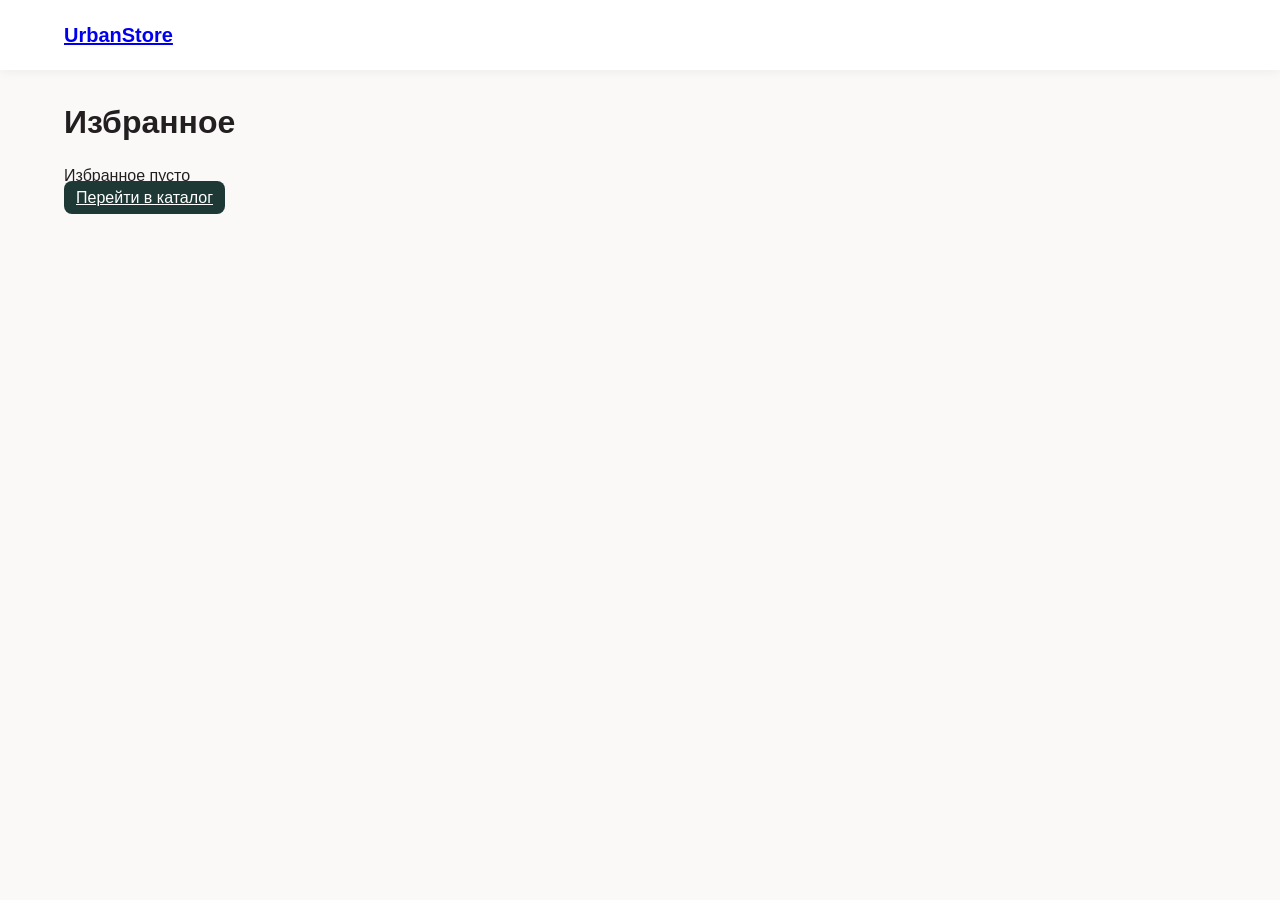
==== wishlist.html @ 4fa2bd33 "feat: add wishlist page with toggle functionality - displays saved items with product details - remo" ====
<!DOCTYPE html>
<html lang="ru">

<head>
  <meta charset="UTF-8">
  <title>Избранное</title>
  <link rel="stylesheet" href="css/style.css">
</head>

<body>

  <header class="header">
    <div class="container header__inner">
      <a href="index.html" class="logo">UrbanStore</a>
    </div>
  </header>

  <main class="container">

    <h1 class="page-title">Избранное</h1>

    <div id="wishlist-container" class="products"></div>

    <button class="btn btn--secondary" id="add-all-to-cart">
      Добавить всё в корзину
    </button>

  </main>

  <script type="module" src="js/wishlist.js"></script>
</body>

</html>
---- css/style.css ----
/* RESET */
*,
*::before,
*::after {
  box-sizing: border-box;
  margin: 0;
  padding: 0;
}

body {
  font-family: 'Inter', sans-serif;
  background: #FBF9F8;
  color: #231F20;
  line-height: 1.4;
}

/* CONTAINER */
.container {
  width: 90%;
  max-width: 1200px;
  margin: 0 auto;
}

/* HEADER */
.header {
  background: white;
  box-shadow: 0 2px 10px rgba(0, 0, 0, 0.05);
  margin-bottom: 30px;
}

.header__inner {
  display: flex;
  align-items: center;
  justify-content: space-between;
  height: 70px;
}

.logo {
  font-weight: 600;
  font-size: 20px;
}

/* NAV */
.nav {
  display: flex;
  gap: 10px;
}

.nav__link {
  background: none;
  border: none;
  padding: 8px 14px;
  cursor: pointer;
  border-radius: 20px;
  transition: 0.3s;
}

.nav__link.active {
  background: #1E3935;
  color: white;
}

/* HEADER ICONS */
.header__actions {
  display: flex;
  gap: 15px;
}

.icon {
  position: relative;
  text-decoration: none;
  font-size: 18px;
}

.badge {
  position: absolute;
  top: -8px;
  right: -10px;
  background: #C17A59;
  color: white;
  font-size: 12px;
  padding: 2px 6px;
  border-radius: 50%;
}

/* PRODUCTS GRID */
.products {
  display: grid;
  grid-template-columns: repeat(4, 1fr);
  gap: 20px;
}

/* CARD */
.card {
  background: white;
  border-radius: 12px;
  overflow: hidden;
  transition: 0.3s;
  box-shadow: 0 4px 10px rgba(0, 0, 0, 0.05);
  display: flex;
  flex-direction: column;
}

.card:hover {
  transform: translateY(-5px);
}

/* IMAGE */
.card__image {
  width: 100%;
  height: 200px;
  object-fit: cover;
}

/* CONTENT */
.card__body {
  padding: 15px;
  display: flex;
  flex-direction: column;
  gap: 10px;
}

.card__title {
  font-size: 16px;
  font-weight: 500;
}

/* PRICE */
.price {
  display: flex;
  gap: 10px;
  align-items: center;
}

.price__current {
  font-weight: 600;
  color: #1E3935;
}

.price__old {
  text-decoration: line-through;
  color: gray;
  font-size: 14px;
}

/* BUTTONS */
.card__actions {
  display: flex;
  justify-content: space-between;
  margin-top: auto;
}

.btn {
  background: #1E3935;
  color: white;
  border: none;
  padding: 8px 12px;
  border-radius: 8px;
  cursor: pointer;
  transition: 0.2s;
}

.btn:hover {
  transform: scale(0.95);
}

.btn--secondary {
  background: transparent;
  border: 1px solid #1E3935;
  color: #1E3935;
}

/* CART */
.cart-item {
  display: flex;
  gap: 15px;
  background: white;
  padding: 15px;
  margin-bottom: 10px;
  border-radius: 10px;
}

.cart-summary {
  margin-top: 20px;
  font-size: 18px;
  display: flex;
  justify-content: space-between;
}

/* TOAST */
.toast {
  position: fixed;
  top: 20px;
  right: 20px;
  background: #1E3935;
  color: white;
  padding: 10px 15px;
  border-radius: 8px;
  opacity: 0;
  transform: translateY(-20px);
  transition: 0.3s;
}

.toast.show {
  opacity: 1;
  transform: translateY(0);
}

/* PAGE TITLE */
.page-title {
  margin-bottom: 20px;
}

.controls {
  display: flex;
  justify-content: space-between;
  margin-bottom: 20px;
  gap: 10px;
}

.search {
  flex: 1;
  padding: 10px;
  border-radius: 8px;
  border: 1px solid #ddd;
}

.sort {
  padding: 10px;
  border-radius: 8px;
}

.drawer {
  position: fixed;
  top: 0;
  right: -400px;
  width: 350px;
  height: 100%;
  background: white;
  box-shadow: -5px 0 20px rgba(0, 0, 0, 0.1);
  transition: 0.3s;
  z-index: 100;
}

.drawer.open {
  right: 0;
}

.drawer__content {
  padding: 20px;
  display: flex;
  flex-direction: column;
  height: 100%;
}

.drawer__footer {
  margin-top: auto;
}

.skeleton {
  background: linear-gradient(90deg, #eee, #ddd, #eee);
  background-size: 200% 100%;
  animation: shimmer 1.2s infinite;
  border-radius: 10px;
}

@keyframes shimmer {
  0% {
    background-position: 200% 0;
  }

  100% {
    background-position: -200% 0;
  }
}

.fly-image {
  position: fixed;
  width: 60px;
  height: 60px;
  object-fit: cover;
  z-index: 999;
  pointer-events: none;
  transition: transform 0.7s ease-in-out, opacity 0.7s;
}

/* RESPONSIVE */
@media (max-width: 1024px) {
  .products {
    grid-template-columns: repeat(2, 1fr);
  }
}

@media (max-width: 600px) {
  .products {
    grid-template-columns: 1fr;
  }

  .header__inner {
    flex-direction: column;
    height: auto;
    gap: 10px;
    padding: 10px 0;
  }
}
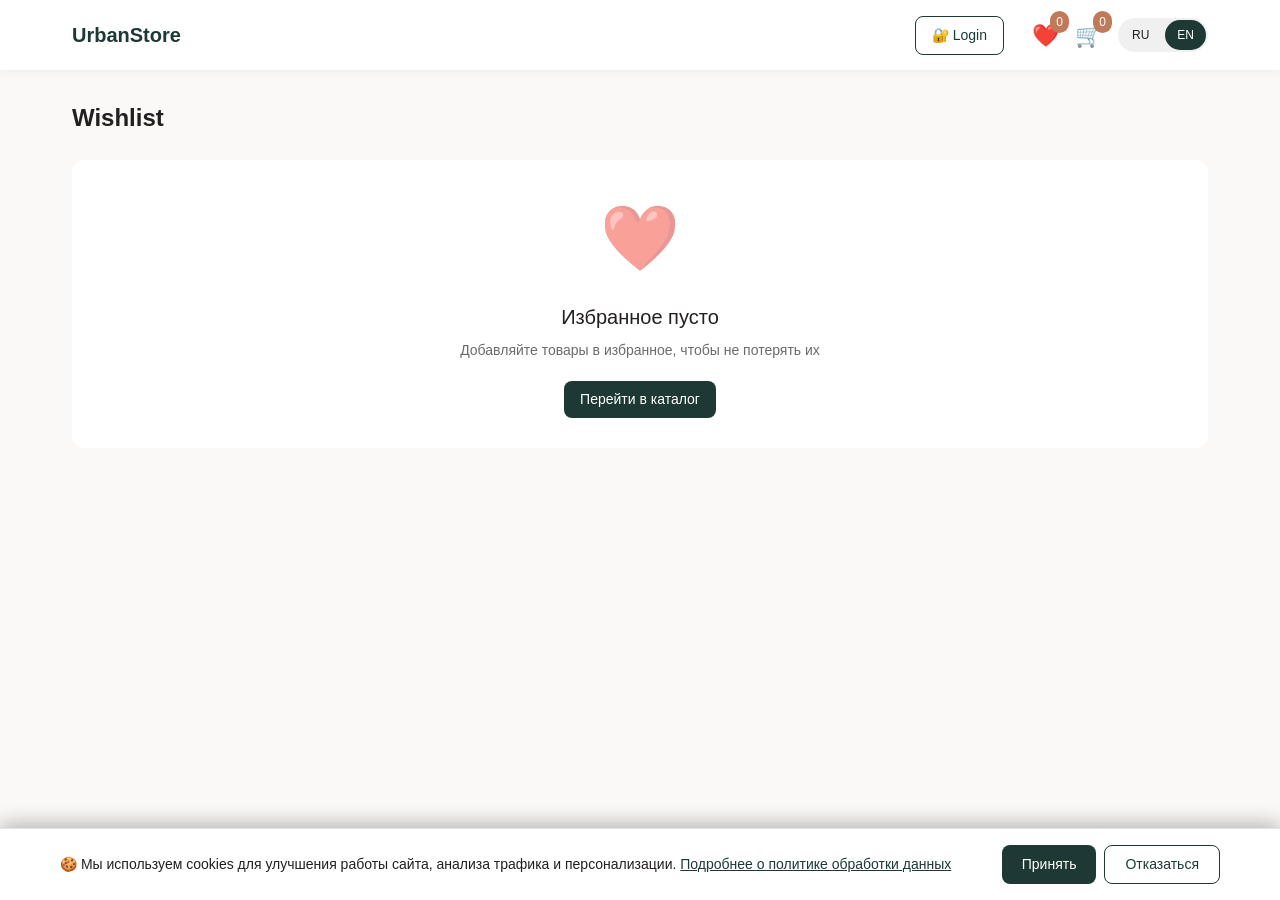
==== commit 66eda6a4: "feat: улучшение логистики приложения - убрать открытие дровера при добавлении в корзину - добавить к" ====
--- a/wishlist.html
+++ b/wishlist.html
@@ -3,31 +3,61 @@
 
 <head>
   <meta charset="UTF-8">
-  <title>Избранное</title>
+  <meta name="viewport" content="width=device-width, initial-scale=1.0">
+  <meta name="robots" content="noindex, nofollow">
+  <title>Избранное — UrbanStore</title>
   <link rel="stylesheet" href="css/style.css">
+  <link rel="icon" href="/images/icons/favicon.webp" type="image/svg+xml">
 </head>
 
 <body>
+  <header class="header" role="banner">
+    <div class="container header__container">
+      <a href="index.html" class="header__logo">
+        <span class="header__logo-text">UrbanStore</span>
+      </a>
 
-  <header class="header">
-    <div class="container header__inner">
-      <a href="index.html" class="logo">UrbanStore</a>
+      <div class="header__actions">
+        <a href="wishlist.html" class="header__action-link" aria-current="page">
+          <span class="header__action-icon" aria-hidden="true">❤️</span>
+          <span class="header__action-badge" id="wishlist-count">0</span>
+        </a>
+        <a href="cart.html" class="header__action-link">
+          <span class="header__action-icon" aria-hidden="true">🛒</span>
+          <span class="header__action-badge" id="cart-count">0</span>
+        </a>
+      </div>
     </div>
   </header>
 
-  <main class="container">
+  <main class="main" role="main">
+    <div class="container">
+      <h1 class="page-title page-title--wishlist" data-i18n="wishlist.title">Избранное</h1>
 
-    <h1 class="page-title">Избранное</h1>
+      <div class="wishlist-page">
+        <div class="wishlist-page__grid catalog__grid" id="wishlist-container">
+          <!-- Динамические товары -->
+        </div>
 
-    <div id="wishlist-container" class="products"></div>
-
-    <button class="btn btn--secondary" id="add-all-to-cart">
-      Добавить всё в корзину
-    </button>
-
+        <div class="wishlist-page__actions">
+          <button class="button button--secondary" id="add-all-to-cart" data-i18n="wishlist.add_all_to_cart">
+            Добавить всё в корзину
+          </button>
+        </div>
+      </div>
+    </div>
   </main>
 
-  <script type="module" src="js/wishlist.js"></script>
+  <footer class="footer" role="contentinfo">
+    <div class="container footer__container">
+      <p class="footer__credit">Разработчик: Анастасия М. | <a href="https://t.me/asyalapa"
+          class="footer__link">@asyalapa</a></p>
+    </div>
+  </footer>
+
+  <div class="notification" id="toast" role="status" aria-live="polite" hidden></div>
+
+  <script type="module" src="js/main.js"></script>
 </body>
 
 </html>
--- a/css/style.css
+++ b/css/style.css
@@ -1,305 +1,39 @@
-/* RESET */
-*,
-*::before,
-*::after {
-  box-sizing: border-box;
-  margin: 0;
-  padding: 0;
-}
+/* Main Stylesheet */
+/* author: Anastasia M. (tg: @asyalapa) */
 
-body {
-  font-family: 'Inter', sans-serif;
-  background: #FBF9F8;
-  color: #231F20;
-  line-height: 1.4;
-}
+/* 1. Abstracts */
+@import 'abstracts/_variables.css';
 
-/* CONTAINER */
-.container {
-  width: 90%;
-  max-width: 1200px;
-  margin: 0 auto;
-}
+/* 2. Base */
+@import 'base/_reset.css';
+@import 'base/_typography.css';
 
-/* HEADER */
-.header {
-  background: white;
-  box-shadow: 0 2px 10px rgba(0, 0, 0, 0.05);
-  margin-bottom: 30px;
-}
+/* 3. Layout */
+@import 'layout/_container.css';
+@import 'layout/_header.css';
+@import 'layout/_footer.css';
+@import 'layout/_main.css';
 
-.header__inner {
-  display: flex;
-  align-items: center;
-  justify-content: space-between;
-  height: 70px;
-}
+/* 4. Components */
+@import 'components/_button.css';
+@import 'components/_card.css';
+@import 'components/_catalog.css';
+@import 'components/_cart-drawer.css';
+@import 'components/_cart-item.css';
+@import 'components/_notification.css';
+@import 'components/_cookie-banner.css';
+@import 'components/_modal.css';
+@import 'components/_custom-select.css';
+@import 'components/_lang-switcher.css';
 
-.logo {
-  font-weight: 600;
-  font-size: 20px;
-}
+/* 5. Pages */
+@import 'pages/_catalog.css';
+@import 'pages/_cart.css';
+@import 'pages/_wishlist.css';
+@import 'pages/_checkout.css';
+@import 'pages/_auth.css';
+@import 'pages/_admin.css';
+@import 'pages/_order-success.css';
 
-/* NAV */
-.nav {
-  display: flex;
-  gap: 10px;
-}
-
-.nav__link {
-  background: none;
-  border: none;
-  padding: 8px 14px;
-  cursor: pointer;
-  border-radius: 20px;
-  transition: 0.3s;
-}
-
-.nav__link.active {
-  background: #1E3935;
-  color: white;
-}
-
-/* HEADER ICONS */
-.header__actions {
-  display: flex;
-  gap: 15px;
-}
-
-.icon {
-  position: relative;
-  text-decoration: none;
-  font-size: 18px;
-}
-
-.badge {
-  position: absolute;
-  top: -8px;
-  right: -10px;
-  background: #C17A59;
-  color: white;
-  font-size: 12px;
-  padding: 2px 6px;
-  border-radius: 50%;
-}
-
-/* PRODUCTS GRID */
-.products {
-  display: grid;
-  grid-template-columns: repeat(4, 1fr);
-  gap: 20px;
-}
-
-/* CARD */
-.card {
-  background: white;
-  border-radius: 12px;
-  overflow: hidden;
-  transition: 0.3s;
-  box-shadow: 0 4px 10px rgba(0, 0, 0, 0.05);
-  display: flex;
-  flex-direction: column;
-}
-
-.card:hover {
-  transform: translateY(-5px);
-}
-
-/* IMAGE */
-.card__image {
-  width: 100%;
-  height: 200px;
-  object-fit: cover;
-}
-
-/* CONTENT */
-.card__body {
-  padding: 15px;
-  display: flex;
-  flex-direction: column;
-  gap: 10px;
-}
-
-.card__title {
-  font-size: 16px;
-  font-weight: 500;
-}
-
-/* PRICE */
-.price {
-  display: flex;
-  gap: 10px;
-  align-items: center;
-}
-
-.price__current {
-  font-weight: 600;
-  color: #1E3935;
-}
-
-.price__old {
-  text-decoration: line-through;
-  color: gray;
-  font-size: 14px;
-}
-
-/* BUTTONS */
-.card__actions {
-  display: flex;
-  justify-content: space-between;
-  margin-top: auto;
-}
-
-.btn {
-  background: #1E3935;
-  color: white;
-  border: none;
-  padding: 8px 12px;
-  border-radius: 8px;
-  cursor: pointer;
-  transition: 0.2s;
-}
-
-.btn:hover {
-  transform: scale(0.95);
-}
-
-.btn--secondary {
-  background: transparent;
-  border: 1px solid #1E3935;
-  color: #1E3935;
-}
-
-/* CART */
-.cart-item {
-  display: flex;
-  gap: 15px;
-  background: white;
-  padding: 15px;
-  margin-bottom: 10px;
-  border-radius: 10px;
-}
-
-.cart-summary {
-  margin-top: 20px;
-  font-size: 18px;
-  display: flex;
-  justify-content: space-between;
-}
-
-/* TOAST */
-.toast {
-  position: fixed;
-  top: 20px;
-  right: 20px;
-  background: #1E3935;
-  color: white;
-  padding: 10px 15px;
-  border-radius: 8px;
-  opacity: 0;
-  transform: translateY(-20px);
-  transition: 0.3s;
-}
-
-.toast.show {
-  opacity: 1;
-  transform: translateY(0);
-}
-
-/* PAGE TITLE */
-.page-title {
-  margin-bottom: 20px;
-}
-
-.controls {
-  display: flex;
-  justify-content: space-between;
-  margin-bottom: 20px;
-  gap: 10px;
-}
-
-.search {
-  flex: 1;
-  padding: 10px;
-  border-radius: 8px;
-  border: 1px solid #ddd;
-}
-
-.sort {
-  padding: 10px;
-  border-radius: 8px;
-}
-
-.drawer {
-  position: fixed;
-  top: 0;
-  right: -400px;
-  width: 350px;
-  height: 100%;
-  background: white;
-  box-shadow: -5px 0 20px rgba(0, 0, 0, 0.1);
-  transition: 0.3s;
-  z-index: 100;
-}
-
-.drawer.open {
-  right: 0;
-}
-
-.drawer__content {
-  padding: 20px;
-  display: flex;
-  flex-direction: column;
-  height: 100%;
-}
-
-.drawer__footer {
-  margin-top: auto;
-}
-
-.skeleton {
-  background: linear-gradient(90deg, #eee, #ddd, #eee);
-  background-size: 200% 100%;
-  animation: shimmer 1.2s infinite;
-  border-radius: 10px;
-}
-
-@keyframes shimmer {
-  0% {
-    background-position: 200% 0;
-  }
-
-  100% {
-    background-position: -200% 0;
-  }
-}
-
-.fly-image {
-  position: fixed;
-  width: 60px;
-  height: 60px;
-  object-fit: cover;
-  z-index: 999;
-  pointer-events: none;
-  transition: transform 0.7s ease-in-out, opacity 0.7s;
-}
-
-/* RESPONSIVE */
-@media (max-width: 1024px) {
-  .products {
-    grid-template-columns: repeat(2, 1fr);
-  }
-}
-
-@media (max-width: 600px) {
-  .products {
-    grid-template-columns: 1fr;
-  }
-
-  .header__inner {
-    flex-direction: column;
-    height: auto;
-    gap: 10px;
-    padding: 10px 0;
-  }
-}+/* 6. Utilities */
+@import 'utilities/_helpers.css';
